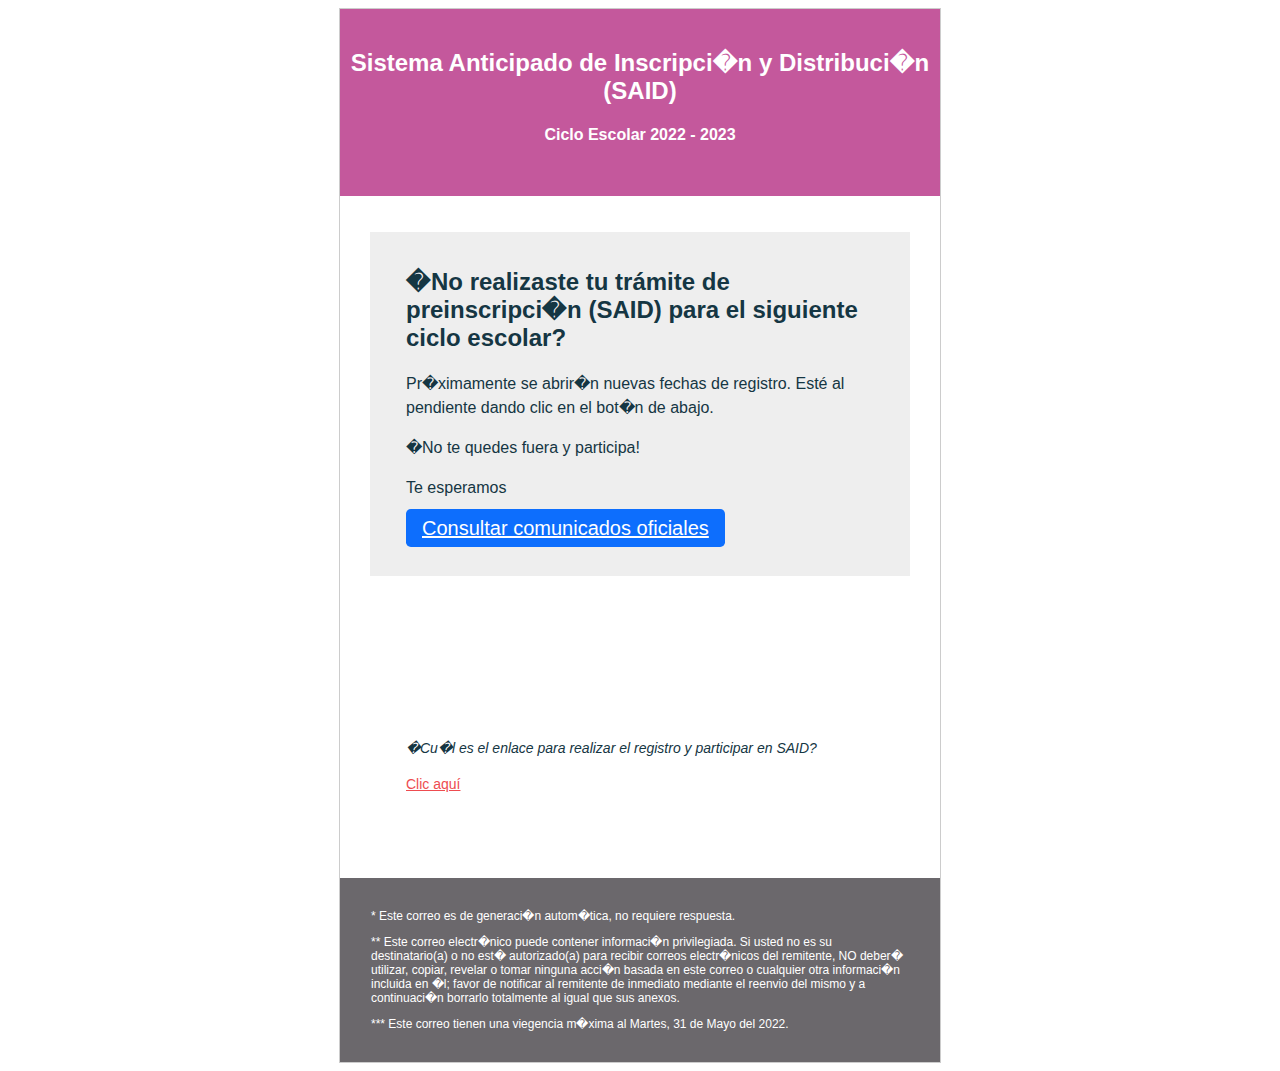
==== java/utils-sender-mails/src/main/resources/templates/email-notificacion-mige-said.html @ 9038f705 "Acoplamos los archivos para ser una utileria de envio de correos" ====
<body style="font-family: Arial, sans-serif;">

    <table style="width: 100%; border-collapse: collapse; border: 0; border-spacing: 0; background: #ffffff;"
        role="presentation">
        <tbody>
            <tr>
                <td style="padding: 0;" align="center">
                    <table
                        style="width: 602px; border-collapse: collapse; border: 1px solid #cccccc; border-spacing: 0; text-align: left;"
                        role="presentation">
                        <tbody>
                            <tr>
                                <td style="padding: 40px 0 30px 0; background: #C4589C;" align="center">
                                    <h2 style="font-family: Arial, sans-serif; color: #ffffff;">Sistema Anticipado de
                                        Inscripci�n y Distribuci�n (SAID)</h2>
                                    <h4 style="font-family: Arial, sans-serif; color: #ffffff;">Ciclo Escolar 2022 -
                                        2023</h4>
                                </td>
                            </tr>
                            <tr>
                                <td style="padding: 36px 30px 42px 30px;">
                                    <table style="width: 100%; border-collapse: collapse; border: 0; border-spacing: 0;"
                                        role="presentation">
                                        <tbody>
                                            <tr style="border-bottom: 0; background: #eee; border-radius: 10px;">
                                                <td style="padding: 36px 36px 36px 36px; color: #153643;">
                                                    <h2
                                                        style="font-size: 24px; margin: 0 0 20px 0; font-family: Arial, sans-serif;">
                                                        �No realizaste tu tr&aacute;mite de preinscripci�n (SAID) para el siguiente ciclo escolar?</h2>
                                                    <div
                                                        style="margin: 0 0 12px 0; font-size: 16px; line-height: 24px; font-family: Arial, sans-serif;">

                                                        <p>Pr�ximamente se abrir�n nuevas
                                                            fechas de registro. Est&eacute; al pendiente dando
                                                            clic en el bot�n de abajo.</p>

                                                        <p>�No te quedes fuera y participa!</p>
                                                        <p>Te esperamos</p>
                                                    </div>
                                                    <p
                                                        style="margin: 0; font-size: 16px; line-height: 24px; font-family: Arial, sans-serif;">
                                                        <a style="color: #fff; background-color: #0d6efd; border-color: #0d6efd; padding: 0.5rem 1rem; font-size: 1.25rem; border-radius: 0.3rem; transition: none;"
                                                            href="https://www.edomex.gob.mx/">Consultar comunicados oficiales</a>
                                                    </p>
                                                </td>
                                            </tr>
                                            <tr>
                                                <td style="padding: 160px 36px 40px 36px">
                                                    <table
                                                        style="width: 100%; border-collapse: collapse; border: 0; border-spacing: 0;"
                                                        role="presentation">
                                                        <tbody>
                                                            <tr>
                                                                <td
                                                                    style="width: 260px; padding: 0; vertical-align: top; color: #153643;">
                                                                    <p
                                                                        style="margin: 0 0 12px 0; font-size: 14px; line-height: 24px; font-family: Arial, sans-serif;">
                                                                        <i>�Cu�l es el enlace para realizar el registro
                                                                            y participar en SAID?</i>
                                                                    </p>
                                                                    <p
                                                                        style="margin: 0; font-size: 14px; line-height: 24px; font-family: Arial, sans-serif;">
                                                                        <a style="color: #ee4c50; text-decoration: underline;"
                                                                            href="https://preinscripcionesmige.edomex.gob.mx/preinscripciones/calendario-captacion">Clic
                                                                            aqu&iacute;</a>
                                                                    </p>
                                                                </td>
                                                            </tr>
                                                        </tbody>
                                                    </table>
                                                </td>
                                            </tr>
                                        </tbody>
                                    </table>
                                </td>
                            </tr>
                            <tr>
                                <td style="padding: 30px; background: #6B686C;">
                                    <table
                                        style="width: 100%; border-collapse: collapse; border: 0; border-spacing: 0; font-size: 9px; font-family: Arial, sans-serif;"
                                        role="presentation">
                                        <tbody>
                                            <tr style="font-size: 12px; color: white;">
                                                <td colspan="2">
                                                    <p>* Este correo es de generaci�n autom�tica, no
                                                        requiere respuesta.</p>
                                                    <p>** Este correo electr�nico puede contener
                                                        informaci�n privilegiada. Si usted no es su
                                                        destinatario(a) o no est� autorizado(a) para recibir
                                                        correos electr�nicos del remitente, NO deber� utilizar,
                                                        copiar, revelar o tomar ninguna acci�n basada en este
                                                        correo o cualquier otra informaci�n incluida en �l; favor
                                                        de notificar al remitente de inmediato mediante el reenvio
                                                        del mismo y a continuaci�n borrarlo totalmente al igual
                                                        que sus anexos.</p>
                                                    <p>*** Este correo tienen una viegencia m�xima al Martes, 31 de Mayo del 2022.</p>
                                                </td>
                                            </tr>
                                        </tbody>
                                    </table>
                                </td>
                            </tr>
                        </tbody>
                    </table>
                </td>
            </tr>
        </tbody>
    </table>

</body>
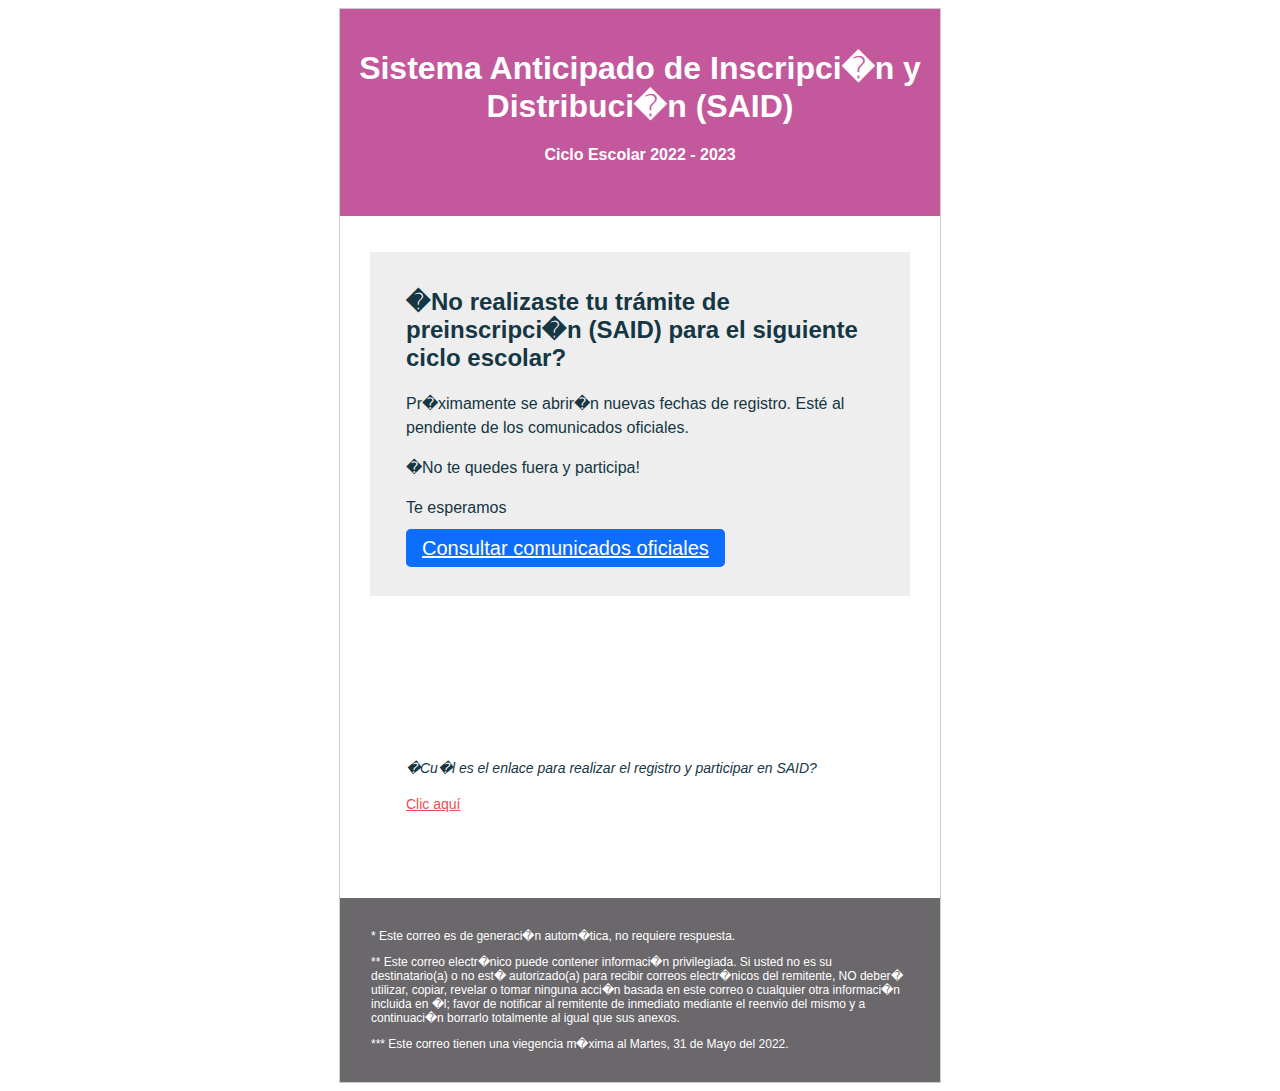
==== commit 0c3e20f6: "Ajustamos la clase para que envie masivamente" ====
--- a/java/utils-sender-mails/src/main/resources/templates/email-notificacion-mige-said.html
+++ b/java/utils-sender-mails/src/main/resources/templates/email-notificacion-mige-said.html
@@ -12,8 +12,8 @@
                         <tbody>
                             <tr>
                                 <td style="padding: 40px 0 30px 0; background: #C4589C;" align="center">
-                                    <h2 style="font-family: Arial, sans-serif; color: #ffffff;">Sistema Anticipado de
-                                        Inscripci�n y Distribuci�n (SAID)</h2>
+                                    <h1 style="font-family: Arial, sans-serif; color: #ffffff;">Sistema Anticipado de
+                                        Inscripci�n y Distribuci�n (SAID)</h1>
                                     <h4 style="font-family: Arial, sans-serif; color: #ffffff;">Ciclo Escolar 2022 -
                                         2023</h4>
                                 </td>
@@ -25,15 +25,14 @@
                                         <tbody>
                                             <tr style="border-bottom: 0; background: #eee; border-radius: 10px;">
                                                 <td style="padding: 36px 36px 36px 36px; color: #153643;">
-                                                    <h2
+                                                    <h3
                                                         style="font-size: 24px; margin: 0 0 20px 0; font-family: Arial, sans-serif;">
-                                                        �No realizaste tu tr&aacute;mite de preinscripci�n (SAID) para el siguiente ciclo escolar?</h2>
+                                                        �No realizaste tu tr&aacute;mite de preinscripci�n (SAID) para el siguiente ciclo escolar?</h3>
                                                     <div
                                                         style="margin: 0 0 12px 0; font-size: 16px; line-height: 24px; font-family: Arial, sans-serif;">
 
                                                         <p>Pr�ximamente se abrir�n nuevas
-                                                            fechas de registro. Est&eacute; al pendiente dando
-                                                            clic en el bot�n de abajo.</p>
+                                                            fechas de registro. Est&eacute; al pendiente de los comunicados oficiales.</p>
 
                                                         <p>�No te quedes fuera y participa!</p>
                                                         <p>Te esperamos</p>
